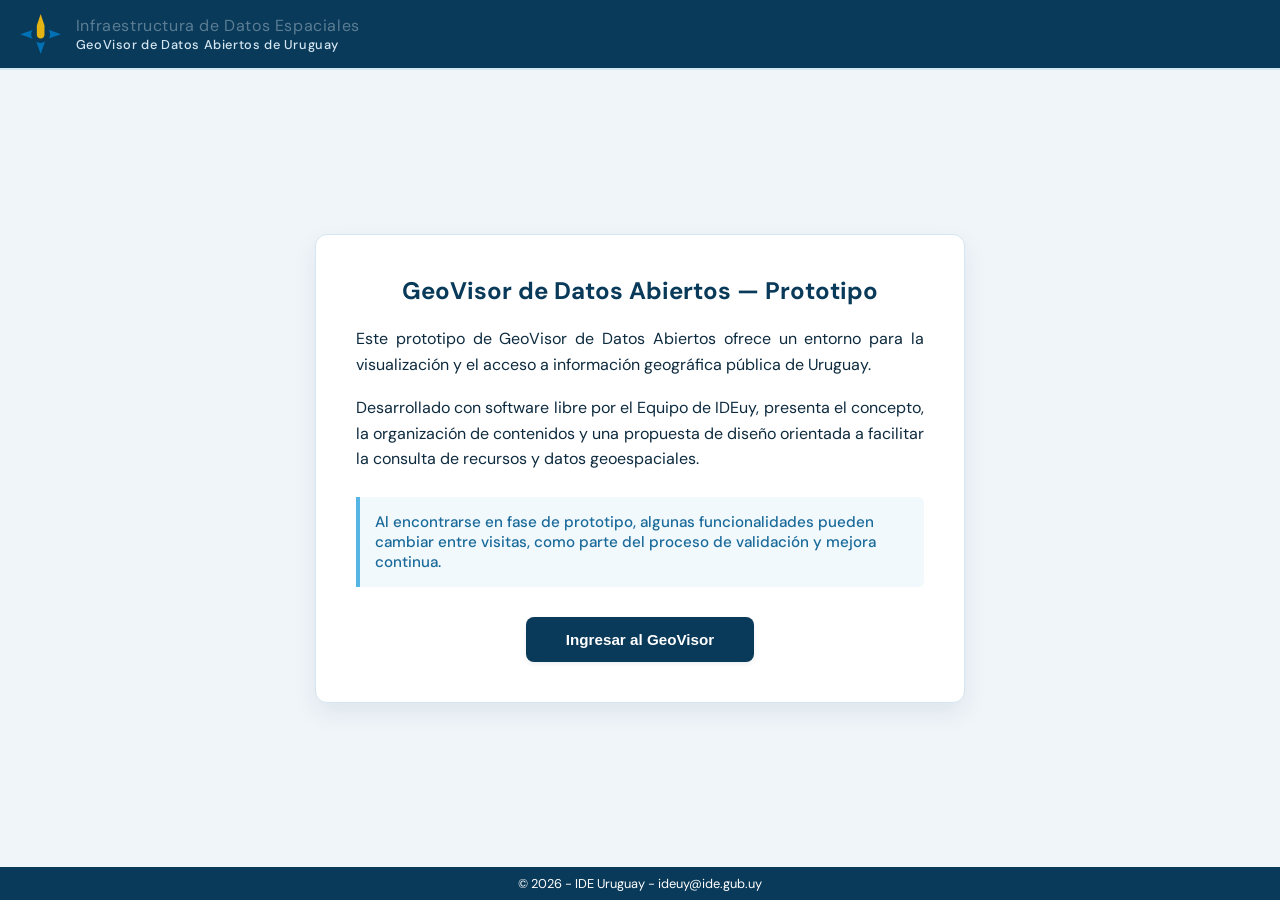
==== index.html @ ab86774e "Agrego todos los archivos del proyecto" ====
<!DOCTYPE html>
<html lang="es">
<head>
    <meta charset="UTF-8">
    <meta name="viewport" content="width=device-width, initial-scale=1.0">
    <title>Geovisor de Datos Públicos Abiertos</title>
    <link rel="icon" type="image/svg+xml" href="./imagenes/logo-institucion.svg">
    
    <link rel="stylesheet" href="./css/leaflet.css">
    <link rel="stylesheet" href="./css/MarkerCluster.css">
    <link rel="stylesheet" href="./css/MarkerCluster.Default.css">    
    <link rel="stylesheet" href="./css/Control.MiniMap.min.css">
    <link rel="stylesheet" href="./css/leaflet-routing-machine.css">
    <link rel="stylesheet" href="./css/estilos.css">
</head>
<body>

    <header id="encabezado-principal" class="encabezado">

        <div class="encabezado__contenedor-titulo">
            <img id="logo-institucion" class="encabezado__logo" src="./imagenes/logo-institucion.svg">
            
            <div class="encabezado__grupo-titulo">
                <p id="texto-institucion" class="encabezado__titulo">Institución</p>
                <p id="texto-aplicacion" class="encabezado__subtitulo">Aplicación</p>
            </div>
        </div>

        <nav id="navegacion-vistas" class="selector-vistas__contenedor oculto">
            <button class="boton selector-vistas__boton selector-vistas__boton--activo" data-vista="cartografia">Cartografía</button>
            <button class="boton selector-vistas__boton" data-vista="tematicas">Temáticas</button>
            <button class="boton selector-vistas__boton" data-vista="direcciones">Direcciones</button>
        </nav>
    </header>

    <main class="panel__tarjetas">
        <p class="tarjeta--bienvenida--iniciando">Inicializando Geovisor...</p>
    </main>

    <footer id="pie-principal" class="pie">
        <p id="texto-contacto">© 2026 - IDE Uruguay - ideuy@ide.gub.uy</p>
    </footer>

    <script src="./librerias/leaflet.js"></script>
    <script src="./librerias/Control.MiniMap.min.js"></script>
    <script src="./librerias/proj4.js"></script>
    <script src="./librerias/geotiff.js"></script>
    <script src="./librerias/papaparse.min.js"></script>
    <script src="./librerias/chart.js"></script>
    <script src="./librerias/leaflet-heat.js"></script>
    <script src="./librerias/leaflet.markercluster.js"></script>
    <script src="./librerias/leaflet-routing-machine.min.js"></script>
    <script type="module" src="./src/main.js"></script>
</body>
</html>
---- css/MarkerCluster.css ----
.leaflet-cluster-anim .leaflet-marker-icon, .leaflet-cluster-anim .leaflet-marker-shadow {
	-webkit-transition: -webkit-transform 0.3s ease-out, opacity 0.3s ease-in;
	-moz-transition: -moz-transform 0.3s ease-out, opacity 0.3s ease-in;
	-o-transition: -o-transform 0.3s ease-out, opacity 0.3s ease-in;
	transition: transform 0.3s ease-out, opacity 0.3s ease-in;
}

.leaflet-cluster-spider-leg {
	/* stroke-dashoffset (duration and function) should match with leaflet-marker-icon transform in order to track it exactly */
	-webkit-transition: -webkit-stroke-dashoffset 0.3s ease-out, -webkit-stroke-opacity 0.3s ease-in;
	-moz-transition: -moz-stroke-dashoffset 0.3s ease-out, -moz-stroke-opacity 0.3s ease-in;
	-o-transition: -o-stroke-dashoffset 0.3s ease-out, -o-stroke-opacity 0.3s ease-in;
	transition: stroke-dashoffset 0.3s ease-out, stroke-opacity 0.3s ease-in;
}
---- css/MarkerCluster.Default.css ----
.marker-cluster-small {
	background-color: rgba(181, 226, 140, 0.6);
	}
.marker-cluster-small div {
	background-color: rgba(110, 204, 57, 0.6);
	}

.marker-cluster-medium {
	background-color: rgba(241, 211, 87, 0.6);
	}
.marker-cluster-medium div {
	background-color: rgba(240, 194, 12, 0.6);
	}

.marker-cluster-large {
	background-color: rgba(253, 156, 115, 0.6);
	}
.marker-cluster-large div {
	background-color: rgba(241, 128, 23, 0.6);
	}

	/* IE 6-8 fallback colors */
.leaflet-oldie .marker-cluster-small {
	background-color: rgb(181, 226, 140);
	}
.leaflet-oldie .marker-cluster-small div {
	background-color: rgb(110, 204, 57);
	}

.leaflet-oldie .marker-cluster-medium {
	background-color: rgb(241, 211, 87);
	}
.leaflet-oldie .marker-cluster-medium div {
	background-color: rgb(240, 194, 12);
	}

.leaflet-oldie .marker-cluster-large {
	background-color: rgb(253, 156, 115);
	}
.leaflet-oldie .marker-cluster-large div {
	background-color: rgb(241, 128, 23);
}

.marker-cluster {
	background-clip: padding-box;
	border-radius: 20px;
	}
.marker-cluster div {
	width: 30px;
	height: 30px;
	margin-left: 5px;
	margin-top: 5px;

	text-align: center;
	border-radius: 15px;
	font: 12px "Helvetica Neue", Arial, Helvetica, sans-serif;
	}
.marker-cluster span {
	line-height: 30px;
	}
---- css/Control.MiniMap.min.css ----
.leaflet-control-minimap{border:rgba(255,255,255,1) solid;box-shadow:0 1px 5px rgba(0,0,0,.65);border-radius:3px;background:#f8f8f9;transition:all .6s}.leaflet-control-minimap a{background-color:rgba(255,255,255,1);background-repeat:no-repeat;z-index:99999;transition:all .6s}.leaflet-control-minimap a.minimized-bottomright{-webkit-transform:rotate(180deg);transform:rotate(180deg);border-radius:0}.leaflet-control-minimap a.minimized-topleft{-webkit-transform:rotate(0deg);transform:rotate(0deg);border-radius:0}.leaflet-control-minimap a.minimized-bottomleft{-webkit-transform:rotate(270deg);transform:rotate(270deg);border-radius:0}.leaflet-control-minimap a.minimized-topright{-webkit-transform:rotate(90deg);transform:rotate(90deg);border-radius:0}.leaflet-control-minimap-toggle-display{background-image:url(images/toggle.svg);background-size:cover;position:absolute;border-radius:3px 0 0}.leaflet-oldie .leaflet-control-minimap-toggle-display{background-image:url(images/toggle.png)}.leaflet-control-minimap-toggle-display-bottomright{bottom:0;right:0}.leaflet-control-minimap-toggle-display-topleft{top:0;left:0;-webkit-transform:rotate(180deg);transform:rotate(180deg)}.leaflet-control-minimap-toggle-display-bottomleft{bottom:0;left:0;-webkit-transform:rotate(90deg);transform:rotate(90deg)}.leaflet-control-minimap-toggle-display-topright{top:0;right:0;-webkit-transform:rotate(270deg);transform:rotate(270deg)}.leaflet-oldie .leaflet-control-minimap{border:1px solid #999}.leaflet-oldie .leaflet-control-minimap a{background-color:#fff}.leaflet-oldie .leaflet-control-minimap a.minimized{filter:progid:DXImageTransform.Microsoft.BasicImage(rotation=2)}
---- css/estilos.css ----
/* ==========================================================================
   CONFIGURACIÓN DE FUENTES (Fuentes locales)
   ========================================================================== */

/* --- DM Sans (Fuente Principal) --- */
@font-face {
    font-family: 'DM Sans';
    src: url('../fuentes/dm-sans-v17-latin-regular.woff2') format('woff2');
    font-weight: 400;
    font-style: normal;
}
@font-face {
    font-family: 'DM Sans';
    src: url('../fuentes/dm-sans-v17-latin-500.woff2') format('woff2');
    font-weight: 500;
}
@font-face {
    font-family: 'DM Sans';
    src: url('../fuentes/dm-sans-v17-latin-600.woff2') format('woff2');
    font-weight: 600;
}
@font-face {
    font-family: 'DM Sans';
    src: url('../fuentes/dm-sans-v17-latin-700.woff2') format('woff2');
    font-weight: 700;
}

/* --- DM Mono (Fuente Datos) --- */
@font-face {
    font-family: 'DM Mono';
    src: url('../fuentes/dm-mono-v16-latin-regular.woff2') format('woff2');
    font-weight: 400;
    font-style: normal;
}
@font-face {
    font-family: 'DM Mono';
    src: url('../fuentes/dm-mono-v16-latin-300.woff2') format('woff2');
    font-weight: 300;
}
@font-face {
    font-family: 'DM Mono';
    src: url('../fuentes/dm-mono-v16-latin-500.woff2') format('woff2');
    font-weight: 500;
}

/* ==========================================================================
   [01] VARIABLES GLOBALES Y RESETS
   ========================================================================== */

:root {
    --color-fondo: #f0f5fa;
    --color-superficie: #ffffff;
    --color-borde: #d4e6f1;
    --color-advertencia: #FFF3CD;
    --color-critico: #e74c3c;
    --color-texto: #0d2a3e;
    --color-atenuado: #5a7d94;
    --color-destacado: #55B5E5;
    --color-destacado-oscuro: #1a6a9a;
    --color-destacado-muy-oscuro: #0a3a5a;

    --fuente-principal: 'DM Sans', sans-serif;
    --fuente-datos: 'DM Mono', monospace;
}

*, *::before, *::after {
    box-sizing: border-box;
    margin: 0;
    padding: 0;
}

.oculto {
    display: none !important;
}

body {
    font-family: var(--fuente-principal);
    background-color: var(--color-fondo);
    color: var(--color-texto);
    display: flex;
    flex-direction: column;
    height: 100vh;
    overflow: hidden;
}


/* ==========================================================================
   [02] ESTRUCTURA PRINCIPAL
   ========================================================================== */

.encabezado {
    background-color: var(--color-destacado-muy-oscuro);
    border-bottom: 2px solid var(--color-borde);
    padding: 10px 20px;
    display: flex;
    justify-content: space-between;
    align-items: center;
    height: 70px;
}

.encabezado__contenedor-titulo {
    display: flex;
    align-items: center;
    gap: 15px;
}

.encabezado__logo {
    height: 40px;
    width: auto;
}

.encabezado__grupo-titulo {
    display: flex;
    flex-direction: column;
    justify-content: center;
}

.encabezado__titulo {
    font-size: 1rem;
    color: var(--color-atenuado);
    font-weight: 400;
    letter-spacing: 0.6px;
    margin: 0;
}

.encabezado__subtitulo {
    color: var(--color-borde);
    font-size: 0.8rem;
    font-weight: 500;
    letter-spacing: 0.6px;
    margin: 0;
}

.pie {
    background-color: var(--color-destacado-muy-oscuro);
    color: var(--color-superficie);
    text-align: center;
    padding: 8px;
    font-size: 0.8rem;
}

.iconos {
    height: 30px;
    width: auto;
    margin-top: 10px;
}

/* ==========================================================================
   [03] COMPONENTE: BOTÓN BASE
   ========================================================================== */

.boton {
    display: inline-flex;
    width: 100%;
    align-items: center;
    justify-content: center;
    padding: 10px 22px;
    cursor: pointer;
    border: 1px solid transparent; 
    border-radius: 8px;
    outline: none; 
    transition: all 0.2s ease;
    box-shadow: 0 2px 4px rgba(13, 42, 62, 0.08);
}

.boton:focus {
    box-shadow: 0 0 0 3px rgba(10, 58, 90, 0.2);
    outline: none;
}

.boton:active {
    transform: scale(0.98);
    box-shadow: 0 1px 2px rgba(13, 42, 62, 0.1);
}

.boton:disabled {
    background-color: var(--color-borde);
    color: var(--color-atenuado);
    cursor: not-allowed;
    transform: none;
    box-shadow: none;
}


/* ==========================================================================
   [04] MODIFICADOR: BOTÓN DE INICIAR APLICACIÓN
   ========================================================================== */

.boton--iniciar {
    width: 40%;
    padding: 14px 35px;
    font-weight: 700;
    font-size: 0.95rem;
    border: none;
    background: var(--color-destacado-muy-oscuro);
    color: var(--color-superficie);
    border-color: var(--color-destacado-muy-oscuro);
}

.boton--iniciar:hover {
    background: var(--color-destacado-oscuro);
    transform: translateY(-2px);
    box-shadow: 0 6px 12px rgba(10, 58, 90, 0.3);
}


/* ==========================================================================
   [05] MODIFICADORES: BOTONES DE HERRAMIENTAS
   ========================================================================== */

.panel-botones-herramientas {
    display: flex;
    flex-direction: column;
    gap: 8px;
}

.boton--herramienta,
.boton--herramienta--desactivar {
    justify-content: flex-start;
    font-size: 0.9rem;
    gap: 8px;
}

.boton--herramienta {
    background-color: transparent; 
    color: var(--color-texto);
    border-color: var(--color-borde);
}

.boton--herramienta:hover {
    background-color: var(--color-fondo);
    border-color: var(--color-destacado);
    color: var(--color-destacado-oscuro);
}

.boton--herramienta--desactivar {
    background-color: transparent;
    border: 1.5px dashed var(--color-atenuado);
    color: var(--color-atenuado);
}

.boton--herramienta--desactivar:hover {
    background-color: var(--color-fondo);
    border-style: solid;
    border-color: var(--color-texto);
    color: var(--color-texto);
}

.boton--herramienta--tematica {
    justify-content: center; 
    font-size: 1.2rem;
    color: var(--color-destacado-oscuro);
}

.icono-herramienta {
    color: var(--color-destacado-oscuro);
    font-weight: bold;
    margin-right: 5px;
}


/* ==========================================================================
   [06] COMPONENTE: LISTA DESPLEGABLE (COMBOBOX)
   ========================================================================== */

.combobox {
    width: 100%;
    padding: 6px 12px;
    border-radius: 4px;
    background-color: var(--color-fondo);
    border: 1px solid var(--color-borde);
    cursor: pointer;
}

.combobox option {
    color: var(--color-texto);
    background-color: var(--color-fondo);
}

.combobox:focus {
    border-color: var(--color-destacado);
    box-shadow: 0 0 0 3px rgba(85, 181, 229, 0.15);
}


/* ==========================================================================
   [07] COMPONENTE: TARJETA BASE
   ========================================================================== */

.panel__tarjetas {
    flex: 1;
    width: 100%;
    position: relative;
    display: flex;
    flex-direction: column;
    overflow: hidden;
}

.tarjeta {
    background: var(--color-superficie);
    width: 100%;
    max-width: 650px;
    border-radius: 12px;
    border: 1px solid var(--color-borde);
    box-shadow: 0 10px 25px rgba(13, 42, 62, 0.08);
    text-align: center;
}

.tarjeta__titulo {
    margin-top: 0;
    font-size: 1.5rem;
    color: var(--color-destacado-muy-oscuro);
    font-weight: 700;
    line-height: 1.3;
    margin-bottom: 20px;
}

.tarjeta__subtitulo {
    font-size: 1.1rem;
    color: var(--color-atenuado); 
    line-height: 1.5;
    margin: 0;
}

.tarjeta__texto {
    color: var(--color-texto);
    line-height: 1.6;
    margin-bottom: 18px;
    text-align: justify;
}


/* ==========================================================================
   [08] VISTA: INTERFAZ DE BIENVENIDA
   ========================================================================== */

.vista-bienvenida-contenedor {
    width: 100%;
    height: 100%;
    display: flex;
    justify-content: center;
    align-items: center;
    padding: 20px;
    background-color: var(--color-fondo);
}

.tarjeta--bienvenida--iniciando {
    display: flex;
    justify-content: center;
    align-items: center;
    height: 100%;
    font-size: 1.2rem;
    color: var(--color-atenuado);
}

.tarjeta--bienvenida {
    font-size: 1rem;
    padding: 40px;
}

.tarjeta--bienvenida .alerta__construccion {
    background: rgba(85, 181, 229, 0.08);
    border-left: 4px solid var(--color-destacado);
    padding: 15px;
    border-radius: 0 6px 6px 0;
    color: var(--color-destacado-oscuro);
    font-size: 0.95rem;
    font-weight: 500;
    text-align: left;
    margin-top: 25px;
    margin-bottom: 30px;
}


/* ==========================================================================
   [09] VISTA: INTERFAZ DE TEMATICAS
   ========================================================================== */

.vista-tematicas-contenedor {
    width: 100%;
    height: 100%;
    padding: 40px 20px;
    overflow-y: auto;
}

.tematicas-encabezado {
    text-align: center;
    margin-bottom: 40px;
}

.tematicas-encabezado__titulo {
    font-size: 2.2rem;
    color: var(--color-destacado-muy-oscuro);
    margin-bottom: 10px;
    font-weight: 700;
}

.tematicas-encabezado__subtitulo {
    font-size: 1.1rem;
    color: var(--color-atenuado);
}

.tematicas-grilla-contenedor {
    display: grid;
    grid-template-columns: repeat(auto-fit, minmax(320px, 1fr));
    gap: 24px;
    max-width: 1200px;
    margin: 0 auto;
}

.tarjeta--tematicas {
    max-width: 100%;
    padding: 30px;
    text-align: left;
    transition: transform 0.2s ease, box-shadow 0.2s ease;
}

.tarjeta--tematicas:hover {
    box-shadow: 0 15px 35px rgba(13, 42, 62, 0.12);
}

.tarjeta--tematicas .tarjeta__titulo {
    font-size: 1.3rem;
    color: var(--color-destacado-muy-oscuro);
    margin-bottom: 12px;
}


/* ==========================================================================
   [10] CONTENEDOR GENERAL DE LAS VISTAS DINÁMICAS
   ========================================================================== */

.contenedor-vista {
    display: flex;
    overflow-y: auto;
    width: 100%;
    height: 100%;
    position: relative;
}


/* ==========================================================================
   [11] COMPONENTE: SELECTOR DE VISTAS
   ========================================================================== */

.selector-vistas__contenedor {
    display: flex;
    gap: 4px;
    background: rgba(240, 245, 250, 0.1); 
    border: 1px solid rgba(85, 181, 229, 0.3);
    border-radius: 8px;
    padding: 4px;
}

.selector-vistas__boton {
    background-color: var(--color-destacado-muy-oscuro);
    color: var(--color-fondo);
    font-size: 0.75rem;
    padding: 8px 16px;
    border-radius: 6px;
    border: none;
    cursor: pointer;
    transition: all 0.2s ease;
}

.selector-vistas__boton:hover {
    background-color: var(--color-fondo);
    color: var(--color-texto);
}

.selector-vistas__boton--activo {
    background: var(--color-destacado);
    color: var(--color-destacado-muy-oscuro);
    font-weight: 600;
    box-shadow: 0 2px 4px rgba(13, 42, 62, 0.15);
}


/* ==========================================================================
   [12] VISTA: CARTOGRAFÍA - MAPA BASE
   ========================================================================== */

.mapa-contenedor {
position: absolute;
    top: 0;
    left: 0;
    width: 100%;
    height: 100%;
    z-index: 1;
    background-color: var(--color-fondo);
    transition: left 0.4s cubic-bezier(0.25, 1, 0.5, 1), width 0.4s cubic-bezier(0.25, 1, 0.5, 1);
}

.contenedor-vista:has(.barra-lateral:not(.barra-lateral--colapsado)) .mapa-contenedor {
    left: 320px;
    width: calc(100% - 320px);
}

/* ==========================================================================
   [13] VISTA: CARTOGRAFÍA - BARRA LATERAL (Sidebar)
   ========================================================================== */

.barra-lateral {
    position: absolute;
    top: 0;
    left: 0;
    width: 320px;
    height: 100%;
    background-color: var(--color-superficie);
    border-right: 1px solid var(--color-borde);
    box-shadow: 4px 0 24px rgba(10, 42, 62, 0.08);
    display: flex;
    flex-direction: column;
    padding: 12px;
    gap: 10px; 
    overflow-y: auto; 
    transition: transform 0.4s cubic-bezier(0.25, 1, 0.5, 1);
    transform: translateX(0);
    z-index: 1010;
}

.barra-lateral--colapsado {
    transform: translateX(-100%);
}

.barra-lateral__solapa {
    position: absolute;
    top: 24px; 
    left: 320px;
    width: 24px;
    height: 48px;
    background-color: var(--color-superficie);
    border: 1px solid var(--color-borde);
    border-left: none;
    border-radius: 0 6px 6px 0; 
    color: var(--color-destacado-oscuro);
    box-shadow: 4px 2px 8px rgba(10, 42, 62, 0.06);
    cursor: pointer;
    display: flex;
    align-items: center;
    justify-content: center;
    padding: 0;    
    transition: background-color 0.2s ease, color 0.2s ease, left 0.4s cubic-bezier(0.25, 1, 0.5, 1);
    z-index: 1020;
}

.barra-lateral__solapa:hover {
    background-color: var(--color-fondo);
    color: var(--color-destacado-muy-oscuro);
}

.barra-lateral__flecha {
    width: 16px;
    height: 16px;
    fill: none;
    transition: transform 0.4s cubic-bezier(0.25, 1, 0.5, 1);
}

.barra-lateral--colapsado + .barra-lateral__solapa .barra-lateral__flecha {
    transform: rotate(180deg);
}

.barra-lateral--colapsado + .barra-lateral__solapa {
    left: 0;
}

.barra-lateral__titulo {
    font-size: 1rem;
    font-weight: 600;
    color: var(--color-destacado-oscuro);
    letter-spacing: 0.3px;
    margin-top: 10px;
}


/* ==========================================================================
   [14] COMPONENTE: INTERRUPTORES
   ========================================================================== */

.panel-interruptores {
    display: flex;
    flex-direction: column;
    gap: 12px;
    margin-bottom: 20px;
}

.interruptor {
    display: flex;
    align-items: center;
    cursor: pointer;
    user-select: none;
}

.interruptor__input {
    position: absolute;
    opacity: 0;
    width: 0;
    height: 0;
}

.interruptor__slider {
    position: relative;
    width: 36px;
    height: 20px;
    background-color: var(--color-borde);
    border-radius: 20px;
    margin-right: 12px;
    flex-shrink: 0;
    transition: background-color 0.25s ease;
}

.interruptor__slider::before {
    content: "";
    position: absolute;
    height: 14px;
    width: 14px;
    left: 3px;
    top: 3px;
    background-color: var(--color-superficie);
    border-radius: 50%;
    transition: transform 0.25s cubic-bezier(0.25, 1, 0.5, 1);
    box-shadow: 0 2px 4px rgba(13, 42, 62, 0.15);
}

.interruptor__input:checked + .interruptor__slider {
    background-color: var(--color-destacado);
}

.interruptor__input:checked + .interruptor__slider::before {
    transform: translateX(16px);
}

.interruptor__input:focus-visible + .interruptor__slider {
    box-shadow: 0 0 0 2px var(--color-superficie), 0 0 0 4px var(--color-destacado);
}

.interruptor__texto {
    font-size: 0.88rem;
    color: var(--color-texto);
    line-height: 1.2;
    font-weight: 400;
}

/* ==========================================================================
   [14.1] DESLIZADORES DE OPACIDAD Y VISIBILIDAD DE CAPAS OPERATIVAS
   ========================================================================== */

.capa-operativa-item {
    margin-bottom: -6px !important; 
}

.capa-operativa-item .interruptor {
    display: inline-flex;
    align-items: center;
    width: 100%;
    cursor: pointer;
}

.capa-operativa-item .interruptor__slider {
    position: relative;
    display: inline-block;
    flex-shrink: 0;
}

.capa-opacidad-meta {
    display: flex;
    justify-content: space-between;
    font-size: 0.7rem;
    color: var(--color-atenuado);
    margin-bottom: 0px;
}

.opacidad-titulo, .opacidad-valor,
.corte-titulo, .corte-valor {
    line-height: 1;
}

.capa-opacidad-meta.meta-opacidad {
    margin-top: 5px;
    margin-bottom: 0px;
}

.interruptor__opacidad {
    -webkit-appearance: none;
    appearance: none;
    width: 100%;
    height: 5px;    
    cursor: pointer;
    display: block;                   
    background: var(--color-borde); 
    border-radius: 4px;
    outline: none;
    margin-top: 5px;
    margin-bottom: 0px;
}

.capa-opacidad-meta.meta-corte {
    margin-top: 10px;
    margin-bottom: 0px;
}

.interruptor__corte {
    -webkit-appearance: none;
    appearance: none;
    width: 100%;
    height: 5px;                   
    background: var(--color-borde); 
    border-radius: 4px;
    outline: none;
    display: block;
    margin-top: 5px;
    margin-bottom: 10px;
}

.interruptor__opacidad::-webkit-slider-thumb {
    -webkit-appearance: none;
    appearance: none;
    width: 10px;
    height: 10px;
    border-radius: 50%;
    background: var(--color-destacado);
    cursor: pointer;
    transition: background 0.2s ease, transform 0.1s ease;
}

.interruptor__opacidad::-webkit-slider-thumb:hover {
    background: var(--color-destacado-muy-oscuro);
    transform: scale(1.15);
}

.interruptor__opacidad::-moz-range-thumb {
    width: 10px;
    height: 10px;
    border: none;
    border-radius: 50%;
    background: var(--color-destacado);
    cursor: pointer;
    transition: background 0.2s ease, transform 0.1s ease;
}

.interruptor__opacidad::-moz-range-thumb:hover {
    background: var(--color-destacado-muy-oscuro);
    transform: scale(1.15);
}

.interruptor__corte::-webkit-slider-thumb {
    -webkit-appearance: none;
    appearance: none;
    width: 10px;                   
    height: 10px;                   
    border-radius: 50%;
    background: var(--color-destacado); 
    cursor: pointer;
    transition: background 0.2s ease, transform 0.1s ease;
}

.interruptor__corte::-webkit-slider-thumb:hover {
    background: var(--color-destacado-muy-oscuro); 
    transform: scale(1.15); 
}

.interruptor__corte::-moz-range-thumb {
    width: 10px;
    height: 10px;
    border: none;
    border-radius: 50%;
    background: var(--color-destacado); 
    cursor: pointer;
    transition: background 0.2s ease, transform 0.1s ease;
}

.interruptor__corte::-moz-range-thumb:hover {
    background: var(--color-destacado-muy-oscuro);
    transform: scale(1.15);
}

/* ==========================================================================
   [14.2] CONTROL SEGMENTADO (Herramientas Exclusivas de Mapa)
   ========================================================================== */

.control-segmentado {
    display: grid;
    grid-template-columns: repeat(2, 1fr);
    background-color: transparent;
    margin-top: 10px;
    margin-bottom: 20px;
    gap: 8px; 
}

.control-segmentado__item {
    position: relative;
    display: block;
    border: 1px solid var(--color-borde);
    padding: 8px 10px;
    margin: 0;
    border-radius: 6px;
    transition: background-color 0.2s ease, border-color 0.2s ease;
    background-color: var(--color-superficie);
    cursor: pointer;
}

.control-segmentado__item:has(.control-segmentado__input:checked) {
    background-color: var(--color-borde); 
    border-color: var(--color-destacado); 
}

.control-segmentado__input {
    position: absolute;
    width: 1px;
    height: 1px;
    padding: 0;
    overflow: hidden;
    clip: rect(0, 0, 0, 0);
}

.control-segmentado__label {
    display: flex;
    align-items: center;
    justify-content: center;
    font-size: 0.85rem;
    font-weight: 400;
    line-height: 1.3;
    cursor: pointer;
    text-align: center;
    user-select: none;
    transition: color 0.2s ease;
}

.control-segmentado__input:checked + .control-segmentado__item {
    color: var(--color-texto);
    font-weight: 600;
}

.control-segmentado__item:hover {
    border-color: var(--color-destacado-oscuro);
}

.control-segmentado__label:hover {
    font-weight: 600;
}


/* Estilos de Texto Auxiliares para Modificadores Independientes */
.modificador-texto {
    display: flex;
    flex-direction: column;
    line-height: 1.25;
}

.modificador-nombre {
    font-family: var(--fuente-principal);
    font-weight: 500;
    font-size: 0.8rem;
    color: var(--color-texto);
}

.modificador-descripcion {
    font-size: 0.72rem;
    color: var(--color-atenuado);
    font-weight: 400;
    margin-top: 2px;
}

/* ==========================================================================
   [15] VISTA TABLERO
   ========================================================================== */

.vista-tablero-contenedor {
    display: flex;
    width: 100%;
    height: 100%; 
    overflow: hidden;
}

.tablero__mapa {
    position: relative;
    width: 60%;
    height: 100%;
    border-right: 1px solid var(--color-borde);
    min-height: 400px;
    transition: opacity 0.2s ease-in-out;
}

.tablero__mapa-canvas {
    width: 100%;
    height: 100%;
    background-color: var(--color-fondo);
}

.tablero__mapa-titulo {
    position: absolute;
    top: 15px;
    left: 50%;
    transform: translateX(-50%);
    z-index: 1000;
    background-color: rgba(255, 255, 255, 0.92);
    backdrop-filter: blur(8px);
    -webkit-backdrop-filter: blur(8px);
    padding: 8px 20px;
    border-radius: 8px;
    border: 1px solid var(--color-borde);
    font-family: var(--fuente-principal);
    font-size: 1.25rem;
    font-weight: 600;
    color: var(--color-texto);
    text-align: center;
    white-space: nowrap;
    pointer-events: none;
    box-shadow: 0 4px 12px rgba(13, 42, 62, 0.06);
}

.tablero__selector-vistas {
    position: absolute;
    bottom: 20px;
    left: 20px;
    z-index: 1000;
    background-color: var(--color-superficie);
    backdrop-filter: blur(8px);
    -webkit-backdrop-filter: blur(8px);
    padding: 6px 12px;
    border-radius: 30px;
    border: 1px solid var(--color-borde);
    box-shadow: 0 4px 20px rgba(13, 42, 62, 0.08);
    display: flex;
    align-items: center;
    gap: 6px;
}

.tablero__selector-titulo {
    font-family: var(--fuente-principal);
    font-weight: 600;
    font-size: 0.75rem;
    color: var(--color-atenuado);
    margin-right: 4px;
    text-transform: uppercase;
    letter-spacing: 0.5px;
    user-select: none;
}
.tablero__radio-input {
    position: absolute;
    opacity: 0;
    width: 0;
    height: 0;
}

.tablero__radio-label {
    font-family: var(--fuente-principal);
    font-size: 0.8rem;
    font-weight: 500;
    color: var(--color-texto);
    padding: 6px 14px;
    cursor: pointer;
    border-radius: 20px;
    transition: all 0.2s cubic-bezier(0.4, 0, 0.2, 1);
    user-select: none;
    display: inline-flex;
    align-items: center;
}

.tablero__radio-label:hover {
    background-color: rgba(85, 181, 229, 0.1);
    color: var(--color-destacado-oscuro);
}

.tablero__radio-input:checked + .tablero__radio-label {
    background-color: var(--color-destacado);
    color: var(--color-superficie);
    font-weight: 600;
    box-shadow: 0 2px 8px rgba(85, 181, 229, 0.3);
}

.tablero__analitica {
    width: 40%;
    height: 100%;
    display: flex;
    background-color: var(--color-fondo);
    min-height: 400px;
    transition: opacity 0.2s ease-in-out;
}

.tablero__panel-controles {
    width: 60%;
    height: 100%;
    padding: 16px;
    display: flex;
    flex-direction: column;
    gap: 16px;
    overflow-y: auto;
}

.tablero__panel-tabla {
    width: 40%;
    height: 100%;
    background-color: var(--color-superficie);
    border-left: 1px solid var(--color-borde);
    padding: 16px;
    display: flex;
    flex-direction: column;
}

.tablero__contadores-grupo {
    display: flex;
    gap: 12px;
    width: 100%;
}

.tarjeta--contador {
    flex: 1;
    padding: 12px 8px;
    text-align: center;
    display: flex;
    flex-direction: column;
    justify-content: center;
}

.tablero__contador-etiqueta {
    display: block;
    font-size: 0.7rem;
    color: var(--color-atenuado);
    margin-bottom: 4px;
    font-weight: 600;
    text-transform: uppercase;
    letter-spacing: 0.3px;
}

.tablero__contador-numero {
    font-family: var(--fuente-datos);
    font-size: 1.2rem;
    font-weight: 600;
    color: var(--color-destacado-oscuro);
}

.tablero__formulario-fila {
    display: flex;
    flex-direction: row;
    gap: 12px;
    width: 100%;
}

.tablero__formulario-columna {
    flex: 1;
    min-width: 0;
}

.tablero__control-grupo {
    display: flex;
    flex-direction: column;
    gap: 6px;
    width: 100%;
}

.tablero__control-label {
    font-family: var(--fuente-principal);
    font-size: 0.8rem;
    font-weight: 600;
    color: var(--color-texto);
}

.tablero__select {
    width: 100%;
    padding: 8px 12px;
    border-radius: 6px;
    border: 1px solid var(--color-borde);
    background-color: var(--color-superficie);
    color: var(--color-texto);
    font-family: var(--fuente-principal);
    font-size: 0.9rem;
    cursor: pointer;
    transition: border-color 0.2s ease, box-shadow 0.2s ease;
}

.tablero__select:focus {
    outline: none;
    border-color: var(--color-destacado);
    box-shadow: 0 0 0 3px rgba(85, 181, 229, 0.15);
}

.tablero__graficos-contenedor {
    display: flex;
    flex-direction: column;
    gap: 10px;
}

.tarjeta--grafico {
    padding: 8px;
    position: relative;
    min-height: 250px;
}

.tarjeta--grafico-barras {
    height: 200px;
}

.tarjeta--grafico-pastel {
    height: 150px;
}

.tablero__tabla-titulo {
    font-family: var(--fuente-principal);
    font-size: 0.85rem;
    font-weight: 600;
    margin: 0 0 12px 0;
    color: var(--color-texto);
    border-bottom: 2px solid var(--color-destacado);
    padding-bottom: 4px;
    text-transform: uppercase;
    letter-spacing: 0.3px;
}

.tablero__tabla-wrapper {
    flex: 1;
    overflow-y: auto;
    border: 1px solid var(--color-borde);
    border-radius: 6px;
}

.tablero__tabla {
    width: 100%;
    border-collapse: collapse;
    font-size: 0.8rem;
    text-align: left;
    background-color: var(--color-superficie);
}

.tablero__tabla th {
    background-color: var(--color-fondo);
    color: var(--color-texto);
    font-weight: 600;
    padding: 6px 10px;
    border-bottom: 1px solid var(--color-borde);
    position: sticky;
    top: 0;
    z-index: 10;
}

.tablero__tabla td {
    padding: 7px 5px;
    border-bottom: 1px solid rgba(212, 230, 241, 0.4);
    color: var(--color-texto);
    font-family: var(--fuente-principal);
}

.tablero__tabla tbody tr:hover {
    background-color: rgba(85, 181, 229, 0.05);
}

/* ==========================================================================
   [16] VISTA DIRECCIONES
   ========================================================================== */

.contenedor-vista-direcciones {
    display: flex;
    width: 100%;
    height: 100%;
    position: relative;
    overflow: hidden;
}

.contenedor-vista-direcciones.sidebar-oculto #mapa-direcciones-leaflet {
    width: 100%; 
}

.contenedor-vista-direcciones:has(.barra-lateral:not(.barra-lateral--colapsado)) #mapa-direcciones-leaflet {
    left: 320px;
    width: calc(100% - 320px);
}

.contenedor-vista-direcciones:has(.barra-lateral:not(.barra-lateral--colapsado)) .buscador-flotante {
    left: calc(50% + 160px);
}

#mapa-direcciones-leaflet {
position: absolute;
    top: 0;
    left: 0;
    width: 100%;
    height: 100%;
    transition: left 0.4s cubic-bezier(0.25, 1, 0.5, 1), width 0.4s cubic-bezier(0.25, 1, 0.5, 1); 
    flex-grow: 1;
    z-index: 1;
}

/* ==========================================================================
   [16.1] VISTA DIRECCIONES - BUSCADOR FLOTANTE
   ========================================================================== */

.buscador-flotante {
    position: absolute;
    top: 20px;
    left: 50%;
    transform: translateX(-50%);
    transition: left 0.4s cubic-bezier(0.25, 1, 0.5, 1);
    z-index: 2500;
    display: flex;
    align-items: center;
    gap: 12px;
    width: 45%;
    max-width: 90vw;
    white-space: nowrap;
    background-color: var(--color-superficie);
    border: 1px solid var(--color-borde);
    border-radius: 25px;
    padding: 8px 15px;
    box-shadow: 0 4px 12px rgba(0,0,0,0.15);
}

.buscador-flotante__grupo {
    display: flex;
    align-items: center;
    gap: 8px;
    flex-grow: 1;
    min-width: 200px;
}

.buscador-flotante__controles-fila {
    display: flex;
    margin-top: 0;
    gap: 8px;
}

.buscador-flotante__separador {
    width: 1px;
    height: 1.5rem;
    background-color: var(--color-borde);
    margin: 0 5px;
}

.buscador-flotante__input {
    flex-grow: 1;
    height: 1.5rem;
    border: none;
    outline: none;
    background: transparent;
    width: 100%;
}

.buscador-flotante__input-icono {
    color: var(--color-destacado-oscuro);
    flex-shrink: 0;
}

.buscador-flotante__resultados {
    list-style: none;
    position: absolute;
    top: 100%;
    left: 0;
    right: 0;
    margin-left: 2.5%;
    margin-right: 2.5%;
    background-color: var(--color-superficie);
    border: 1px solid var(--color-borde);
    box-shadow: 0 4px 12px rgba(0,0,0,0.15);
    z-index: 2400;
    max-height: 300px;
    overflow-y: auto;
    
}

.buscador-flotante__resultados li, 
.buscador-flotante__resultados .resultado-item {
    padding: 10px 15px;
    cursor: pointer;
    border-bottom: 1px solid var(--color-borde);
    font-size: 0.8rem;
    transition: background-color 0.2s ease;
}

.buscador-flotante__resultados li:hover,
.buscador-flotante__resultados .resultado-item:hover {
    background-color: var(--color-borde); 
}

.buscador-flotante__resultados li:last-child {
    border-bottom: none;
}

.buscador-flotante__resultados-icono {
    width: 0.8rem;
    height: 0.8rem;
    flex-shrink: 0;
    object-fit: contain;
}

.buscador-flotante__sin-resultados {
    padding: 12px;
    font-size: 0.82rem;
    color: var(--color-atenuado);
    text-align: center;
    font-style: italic;
}

.buscador-flotante__checkbox-wrapper {
    display: flex;
    align-items: center;
    gap: 5px;
    cursor: pointer;
    font-size: 14px;
}



.barra-lateral__titulo--direcciones {
    margin-bottom: 10px;
}

.barra-lateral__titulo--herramientas {
    margin-top: 20px;
    margin-bottom: 10px;
}

.combobox--direcciones {
    margin-bottom: 10px;
}

/* ==========================================================================
   [17] UTILIDADES (TABLA, POPUP, MENSAJE, SPINNER)
   ========================================================================== */

.direcciones-popup-contenedor {
    padding: 4px;
    color: var(--color-texto);
    font-family: var(--fuente-principal);
}

.direcciones-popup-titulo {
    font-size: 0.9rem;
    font-weight: 600;
    color: var(--color-destacado-muy-oscuro);
    margin-bottom: 8px;
    border-bottom: 1px solid var(--color-borde);
    padding-bottom: 4px;
}

.direcciones-popup-cuerpo p {
    font-size: 0.8rem;
    line-height: 1.5;
    margin: 3px 0;
}

.direcciones-popup-cuerpo strong {
    color: var(--color-destacado-oscuro);
    font-weight: 600;
}

.direcciones-popup-mono {
    font-family: var(--fuente-datos);
    background-color: var(--color-fondo);
    padding: 1px 4px;
    border-radius: 3px;
    font-size: 0.7rem;
}

.direcciones-popup-obs {
    color: var(--color-atenuado);
    font-style: italic;
}

.direcciones-btn-trazar-cruce {
    width: 100%;
    padding: 6px;
    background-color: var(--color-destacado-muy-oscuro);
    color: var(--color-fondo);
    border: 1px solid var(--color-superfice);
    border-radius: 6px;
    cursor: pointer;
    box-shadow: 0 4px 10px rgba(0, 0, 0, 0.3);
    transition: all 0.2s ease-in-out;
}

.direcciones-btn-trazar-cruce:hover {
    background-color: var(--color-destacado-oscuro);
    color: var(--color-fondo);
}

.cruces-popup-hr {
    margin: 6px 0;
    border: 0;
    border-top: 1px solid #eeeeee;
}

.direcciones-btn-trazar-cruce.estado-trazando {
    background-color: var(--color-fondo) !important;
    cursor: wait;
}

.direcciones-btn-trazar-cruce.estado-exito {
    background-color: #2ecc71 !important;
    color: var(--color-texto);
    cursor: default;
    margin-bottom: 10px;
}

/* Contenedor del Icono de Direcciones Superpuestas */
.icon-escala-contenedor {
    background: none !important;
    border: none !important;
    overflow: visible !important;
}

.icon-escala-interno {
    display: flex;
    align-items: center;
    justify-content: center;
    width: 100%;
    height: 100%;
    font-size: 20px;
    transition: transform 0.1s ease-out;
    transform: scale(calc(var(--map-zoom, 16) / 16));
}

.marcador-multiple {
    font-size: 24px;
    position: relative;
}

.badge-multiple {
    position: absolute;
    top: -6px;
    right: -6px;
    background-color: var(--color-destacado-muy-oscuro);
    color: var(--color-fondo);
    border-radius: 50%;
    padding: 2px 5px;
    font-size: 10px;
    font-family: var(--fuente-principal);
    border: 1.5px solid var(--color-borde);
    box-shadow: 0 2px 4px rgba(0,0,0,0.3);
    line-height: 1;
}

/* Formato tipo tabla/lista para las métricas geométricas */
.cruces-popup-metricas {
    margin: 6px 0 0 0;
    padding: 0;
    color: var(--color-destacado-oscuro);
    list-style: none;
}

.cruces-popup-metricas li {
    display: flex;
    justify-content: space-between;
    padding: 2px 4px;
}

.cruces-popup-metricas li:last-child {
    border-bottom: none;
}

.cruces-popup-metricas span.valor {
    color: var(--color-texto)
}

.mensaje-error-busqueda, .mensaje-sin-resultados {
    padding: 15px;
    margin: 10px;
    border-radius: 4px;
    text-align: center;
    font-size: 0.9em;
}

.mensaje-error-busqueda {
    background-color: #f8d7da;
    color: #721c24;
    border: 1px solid #f5c6cb;
}

.mensaje-sin-resultados {
    background-color: #e2e3e5;
    color: #383d41;
}

/* ==========================================================================
   [17.1] SERIE ELECTORAL
   ========================================================================== */

.direcciones-label-serie-electoral {
    background: var(--color-fondo);
    border: 2px solid var(--color-destacado-muy-oscuro);
    border-radius: 4px;
    color: var(--color-destacado-muy-oscuro);
    font-weight: bold;
    font-size: 13px;
    padding: 2px 6px;
    text-align: center;
    white-space: nowrap;
    box-shadow: 0 2px 6px rgba(0,0,0,0.3);
}

/* ==========================================================================
   [17.2] MAPILLARY (VISOR DE ENTORNO URBANO)
   ========================================================================== */

/* Contenedor flotante principal */
.direcciones-mapillary-flotante {
    position: absolute;
    top: 80px;
    right: 50px;
    left: auto;
    width: 300px;
    height: 200px;
    min-width: 240px;
    min-height: 150px;
    max-width: 90vw;
    max-height: 80vh;
    z-index: 1500;
    display: none;
    background: #111111;
    border: 1px solid var(--color-borde, #444);
    border-radius: 8px;
    box-shadow: 0 6px 20px rgba(0, 0, 0, 0.4);
    transition: border-color 0.2s ease;
}

/* Cuerpo interno que aísla el contenido dinámico del tirador */
.mapillary-cuerpo-flotante {
    width: 100%;
    height: 100%;
    overflow: hidden;
    border-radius: 8px;
    position: relative;
    background: #000;
    font-family: var(--fuente-base, -apple-system, BlinkMacSystemFont, "Segoe UI", Roboto, Arial, sans-serif);
    user-select: none;
}

/* Tirador personalizado de redimensionamiento (Abajo a la Izquierda) */
.mapillary-tirador-ai {
    position: absolute;
    left: 0;
    bottom: 0;
    width: 20px;
    height: 20px;
    cursor: sw-resize;
    z-index: 1600;
    user-select: none;
    background: transparent;
}

/* Pequeña escuadra decorativa del tirador */
.mapillary-tirador-ai::after {
    content: '';
    position: absolute;
    left: 4px;
    bottom: 4px;
    width: 7px;
    height: 7px;
    border-left: 2px solid rgba(255, 255, 255, 0.5);
    border-bottom: 2px solid rgba(255, 255, 255, 0.5);
    transition: border-color 0.2s ease;
}

.mapillary-tirador-ai:hover::after {
    border-left-color: #ffffff;
    border-bottom-color: #ffffff;
}

/* Estructura interna de imágenes */
.mapillary-contenedor-imagen {
    width: 100%;
    height: 100%;
    position: relative;
}

.mapillary-imagen {
    width: 100%;
    height: 100%;
    object-fit: cover;
    display: block;
    pointer-events: none;
}

/* Botones de Navegación (Flechas) */
.mapillary-flecha {
    position: absolute;
    top: 50%;
    transform: translateY(-50%);
    background: rgba(0, 0, 0, 0.45);
    backdrop-filter: blur(4px);
    -webkit-backdrop-filter: blur(4px);
    color: #ffffff;
    border: none;
    width: 32px;
    height: 32px;
    border-radius: 50%;
    cursor: pointer;
    display: flex;
    align-items: center;
    justify-content: center;
    font-size: 14px;
    z-index: 1500;
    transition: background 0.2s ease, transform 0.1s ease, box-shadow 0.2s ease;
    user-select: none;
}

.mapillary-flecha:hover {
    background: rgba(0, 0, 0, 0.8);
    box-shadow: 0 0 8px rgba(0, 0, 0, 0.5);
}

.mapillary-flecha:active {
    transform: translateY(-50%) scale(0.9);
}

.mapillary-flecha:focus-visible {
    outline: 2px solid var(--color-primario, #0076a3);
    outline-offset: 2px;
}

.mapillary-flecha--izquierda {
    left: 8px;
}

.mapillary-flecha--derecha {
    right: 8px;
}

/* Etiquetas informativas superpuestas (Badges) */
.mapillary-etiqueta-fecha {
    position: absolute;
    top: 10px;
    left: 10px;
    background: rgba(0, 0, 0, 0.55);
    backdrop-filter: blur(4px);
    -webkit-backdrop-filter: blur(4px);
    color: #ffffff;
    padding: 4px 8px;
    border-radius: 4px;
    font-size: 11px;
    font-weight: 600;
    letter-spacing: 0.5px;
    z-index: 1400;
    pointer-events: none;
    border: 1px solid rgba(255, 255, 255, 0.1);
}

.mapillary-etiqueta-contador {
    position: absolute;
    top: 10px;
    right: 10px;
    background: rgba(0, 0, 0, 0.55);
    backdrop-filter: blur(4px);
    -webkit-backdrop-filter: blur(4px);
    color: #ffffff;
    padding: 4px 8px;
    border-radius: 4px;
    font-size: 11px;
    font-weight: 600;
    z-index: 1400;
    pointer-events: none;
    border: 1px solid rgba(255, 255, 255, 0.1);
}

/* Mensajes de estado y contenedor de errores */
.mapillary-mensaje {
    padding: 15px;
    font-size: 0.85rem;
    color: var(--color-atenuado, #888);
    text-align: center;
    display: flex;
    align-items: center;
    justify-content: center;
    height: 100%;
    background: #111111;
}

.mapillary-mensaje--error {
    color: var(--color-destacado-oscuro, #ff6b6b);
    font-weight: 600;
}

.mapillary-error-contenedor {
    display: flex;
    flex-direction: column;
    justify-content: center;
    align-items: center;
    text-align: center;
    height: 100%;
    padding: 20px;
    background: #151515;
    box-sizing: border-box;
}

.mapillary-error-titulo {
    font-size: 0.9rem;
    font-weight: 600;
    color: #ff6b6b;
    margin: 0 0 6px 0;
}

.mapillary-error-descripcion {
    font-size: 0.8rem;
    color: #cccccc;
    margin: 0 0 14px 0;
    line-height: 1.3;
}

.mapillary-error-enlace {
    display: inline-block;
    width: auto;
    padding: 6px 12px;
    font-size: 0.75rem;
    font-weight: 600;
    text-decoration: none;
    background: var(--color-primario, #0076a3);
    color: #ffffff;
    border-radius: 4px;
    transition: background 0.2s ease;
}

.mapillary-error-enlace:hover {
    background: var(--color-primario-hover, #005f82);
}

/* ==========================================================================
   [17.2] TABLA DE ATRIBUTOS
   ========================================================================== */

.tabla-atributos {
    width: 100%;
    max-width: 300px;
    font-family: var(--fuente-principal);
    font-size: 0.75rem;
    border-collapse: collapse;
    margin-top: 6px;
}

.tabla-atributos__titulo {
    font-family: var(--fuente-principal);
    font-size: 0.9rem;
    font-weight: 700;
    color: var(--color-destacado-oscuro);
}

.tabla-atributos tr:nth-child(even) {
    background-color: var(--color-fondo);
}

.tabla-atributos td {
    padding: 4px 6px;
    border-bottom: 1px solid rgba(0,0,0,0.05);
    word-break: break-word;
}

/* ==========================================================================
   [17.3] MENSAJES DE ALERTA
   ========================================================================== */

.alerta__titulo {
    font-family: var(--fuente-principal);
    font-size: 0.9rem;
    font-weight: 700;
    color: var(--color-destacado-oscuro);
    display: inline-block;
    margin-bottom: 0.5rem;
}

.alerta__titulo::before {
    content: "\26A0\00a0";
}

.alerta__texto {
    font-family: var(--fuente-principal);
    font-size: 0.8rem;
    font-weight: 500;
    color: var(--color-texto);
}

.mensaje__titulo {
    font-family: var(--fuente-principal);
    font-size: 0.9rem;
    font-weight: 700;
    color: var(--color-destacado-oscuro);
    display: inline-block;
    margin-bottom: 0.5rem;
}

/* ==========================================================================
   [17.4] SPINNER
   ========================================================================== */

.spinner-mini {
    width: 16px;
    height: 16px;
    border: 2px solid var(--color-borde);
    border-top: 2px solid var(--color-destacado-oscuro);
    border-radius: 50%;
    animation: spin 0.8s linear infinite;
    margin: 8px auto 0 auto;
}

@keyframes spin {
    0% { transform: rotate(0deg); }
    100% { transform: rotate(360deg); }
}

/* ==========================================================================
   [18] BOTÓN FLOTANTE DE BÚSQUEDA EN ÁREA (POLÍGONO)
   ========================================================================== */

.btn-buscar-flotante {
    position: absolute;
    bottom: 30px;
    left: 50%;
    transform: translateX(-50%);
    z-index: 1100;
    pointer-events: auto;
    background-color: var(--color-destacado-muy-oscuro);
    color: var(--color-superficie);
    font-family: var(--fuente-principal);
    font-size: 0.95rem;
    font-weight: 600;
    padding: 12px 24px;
    border: none;
    border-radius: 8px;
    cursor: pointer;
    box-shadow: 0 4px 15px rgba(13, 42, 62, 0.3);
    display: flex;
    align-items: center;
    justify-content: center;
    gap: 8px;
    transition: background-color 0.2s ease, transform 0.2s ease, box-shadow 0.2s ease;
}

.btn-buscar-flotante:hover {
    background-color: var(--color-destacado-oscuro);
    transform: translateX(-50%) scale(1.04);
    box-shadow: 0 6px 20px rgba(13, 42, 62, 0.45);
}

.btn-buscar-flotante:active {
    transform: translateX(-50%) scale(0.97);
}

/* ==========================================================================
   [19] GRAFICO DEL PERFIL DE ELEVACION
   ========================================================================== */

.panel-elevacion-contenedor {
    position: absolute !important;
    top: 50%;
    left: 50%;
    bottom: auto !important;
    right: auto !important;
    margin: 0 !important;    
    transform: translate(-50%, -50%);
    width: 700px;
    height: 400px;
    background-color: var(--color-superficie);
    box-shadow: 0 8px 24px rgba(0,0,0,0.25);
    border-radius: 8px;
    z-index: 1000;
    font-family: var(--fuente-principal);
    display: none;
    overflow: hidden;
}

.cabecera-panel-elevacion {
    display: flex;
    justify-content: space-between;
    align-items: center;
    padding: 10px 15px;
    background-color: var(--color-fondo);
    border-bottom: 1px solid var(--color-borde);    
    cursor: move;
    user-select: none;
    touch-action: none;
}

.cuerpo-panel-elevacion {
    display: flex;
    flex-direction: column;
    height: calc(100% - 50px);
    padding: 15px;
}

.contenedor-grafico-perfil {
    flex-grow: 1;
    min-height: 0;
    width: 100%;
}

.aviso-precision {
    display: none;
    color: var(--color-destacado-oscuro);
    font-weight: bold;
    margin-bottom: 5px;
    font-size: 0.8em;
}

.tirador-redimensionar {
    width: 20px;
    height: 20px;
    background: var(--color-borde);
    position: absolute;
    bottom: 0;
    right: 0;
    cursor: se-resize;
    border-radius: 5px 0 0 0;
}

.tooltip-medicion {
    position: absolute;
    background: rgba(255, 255, 255, 0.9);
    padding: 6px 10px;
    border-radius: 4px;
    border: 1px solid var(--color-borde);
    font-size: 13px;
    font-weight: bold;
    color: var(--color-destacado-oscuro);
    pointer-events: none;
    white-space: nowrap;
    z-index: 9999;
    box-shadow: 0 2px 5px rgba(0,0,0,0.2);
}

.tooltip-medicion.alerta {
    border-color: var(--color-critico);
    color: var(--color-critico);
    background: rgba(255, 235, 235, 0.9);
}

/* ==========================================================================
   [20] ADAPTACIÓN MÓVIL (SMARTPHONES Y TABLETS)
   ========================================================================== */

@media (max-width: 768px) {
    .encabezado {
        padding: 10px 15px;
        height: auto;
    }
    
    .encabezado__logo {
        height: 30px;
    }
    
    .encabezado__titulo {
        font-size: 0.9rem;
    }
    
    .encabezado__subtitulo {
        font-size: 0.75rem;
    }

    .barra-lateral {
        width: 85vw;
        max-width: 320px;
        z-index: 2000;
        box-shadow: 4px 0 24px rgba(0,0,0,0.2);
    }

    .barra-lateral__solapa {
        left: 100%; 
    }

    .contenedor-vista:has(.barra-lateral:not(.barra-lateral--colapsado)) .mapa-contenedor,
    .contenedor-vista-direcciones:has(.barra-lateral:not(.barra-lateral--colapsado)) #mapa-direcciones-leaflet {
        left: 0;
        width: 100%;
    }

    .contenedor-vista-direcciones:has(.barra-lateral:not(.barra-lateral--colapsado)) .buscador-flotante {
        left: 50%;
    }

    .vista-tablero-contenedor {
        flex-direction: column;
        overflow-y: auto;
    }

    .tablero__mapa {
        width: 100%;
        height: 45vh; 
        min-height: 250px;
        border-right: none;
        border-bottom: 2px solid var(--color-borde);
    }

    .tablero__analitica {
        width: 100%;
        height: auto;
        flex-direction: column;
        min-height: auto;
    }

    .tablero__panel-controles {
        width: 100%;
        height: auto;
        overflow-y: visible; 
    }

    .tablero__panel-tabla {
        width: 100%;
        height: 400px;
        border-left: none;
        border-top: 1px solid var(--color-borde);
    }

    .tematicas-grilla-contenedor {
        grid-template-columns: 1fr;
        padding: 0 10px;
    }

    .tarjeta--bienvenida {
        padding: 20px;
    }

    .buscador-flotante {
        width: 92vw;
        top: 10px;
        padding: 6px 12px;
    }

    .panel-elevacion-contenedor {
        width: 95vw !important;
        height: 55vh !important;
    }

    .direcciones-mapillary-flotante {
        width: 90vw;
        height: 35vh;
        top: auto;
        bottom: 80px;
        right: 50%;
        transform: translateX(50%);
    }

    .btn-buscar-flotante {
        width: 90vw;
        bottom: 20px;
    }
}
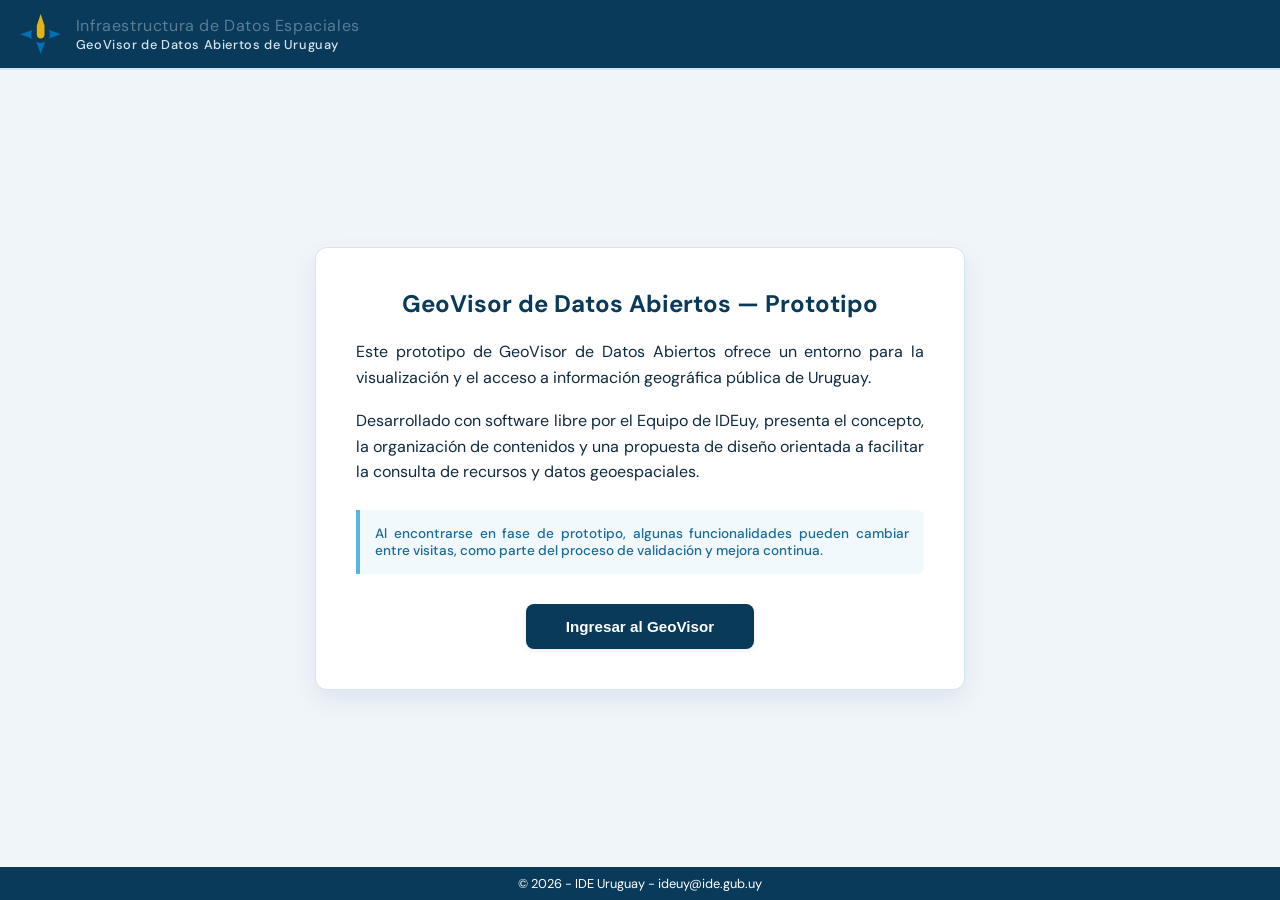
==== commit 01090f32: "Actualizo registro de logs" ====
--- a/index.html
+++ b/index.html
@@ -34,7 +34,10 @@
     </header>
 
     <main class="panel__tarjetas">
-        <p class="tarjeta--bienvenida--iniciando">Inicializando Geovisor...</p>
+        <div class="tarjeta--bienvenida--iniciando">
+            <p>Inicializando Geovisor...</p>
+            <div class="spinner-mini"></div>
+        </div>
     </main>
 
     <footer id="pie-principal" class="pie">
--- a/css/estilos.css
+++ b/css/estilos.css
@@ -44,7 +44,7 @@
 }
 
 /* ==========================================================================
-   [01] VARIABLES GLOBALES Y RESETS
+   [01] VARIABLES GLOBALES
    ========================================================================== */
 
 :root {
@@ -181,7 +181,6 @@
     box-shadow: none;
 }
 
-
 /* ==========================================================================
    [04] MODIFICADOR: BOTÓN DE INICIAR APLICACIÓN
    ========================================================================== */
@@ -203,7 +202,6 @@
     box-shadow: 0 6px 12px rgba(10, 58, 90, 0.3);
 }
 
-
 /* ==========================================================================
    [05] MODIFICADORES: BOTONES DE HERRAMIENTAS
    ========================================================================== */
@@ -346,8 +344,10 @@
 
 .tarjeta--bienvenida--iniciando {
     display: flex;
+    flex-direction: column;
     justify-content: center;
     align-items: center;
+    gap: 8px;
     height: 100%;
     font-size: 1.2rem;
     color: var(--color-atenuado);
@@ -364,9 +364,9 @@
     padding: 15px;
     border-radius: 0 6px 6px 0;
     color: var(--color-destacado-oscuro);
-    font-size: 0.95rem;
+    font-size: 0.85rem;
     font-weight: 500;
-    text-align: left;
+    text-align: justify;
     margin-top: 25px;
     margin-bottom: 30px;
 }
@@ -1297,8 +1297,6 @@
     font-size: 14px;
 }
 
-
-
 .barra-lateral__titulo--direcciones {
     margin-bottom: 10px;
 }
@@ -1468,6 +1466,7 @@
     background-color: #e2e3e5;
     color: #383d41;
 }
+
 
 /* ==========================================================================
    [17.1] SERIE ELECTORAL
@@ -1614,7 +1613,7 @@
     right: 8px;
 }
 
-/* Etiquetas informativas superpuestas (Badges) */
+/* Etiquetas informativas superpuestas */
 .mapillary-etiqueta-fecha {
     position: absolute;
     top: 10px;
@@ -1779,13 +1778,12 @@
    ========================================================================== */
 
 .spinner-mini {
-    width: 16px;
-    height: 16px;
+    width: 20px;
+    height: 20px;
     border: 2px solid var(--color-borde);
     border-top: 2px solid var(--color-destacado-oscuro);
     border-radius: 50%;
     animation: spin 0.8s linear infinite;
-    margin: 8px auto 0 auto;
 }
 
 @keyframes spin {
